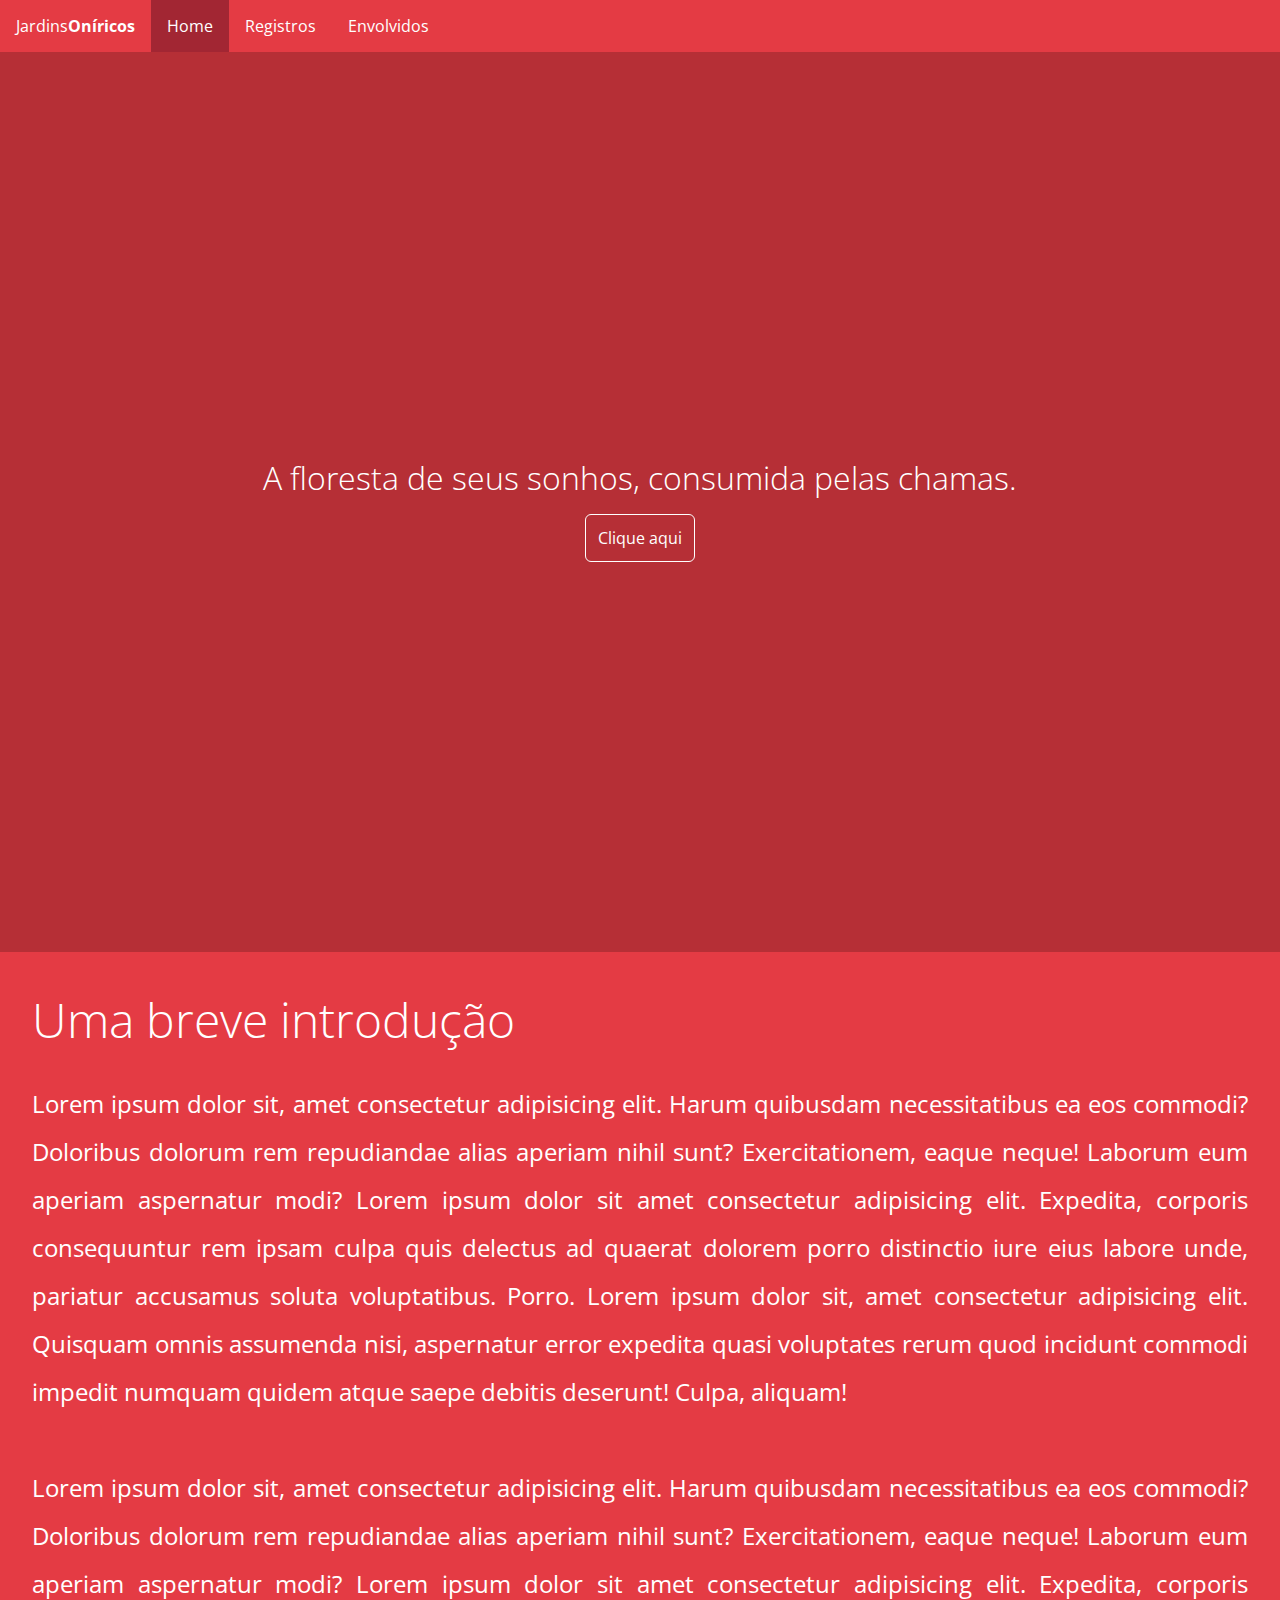
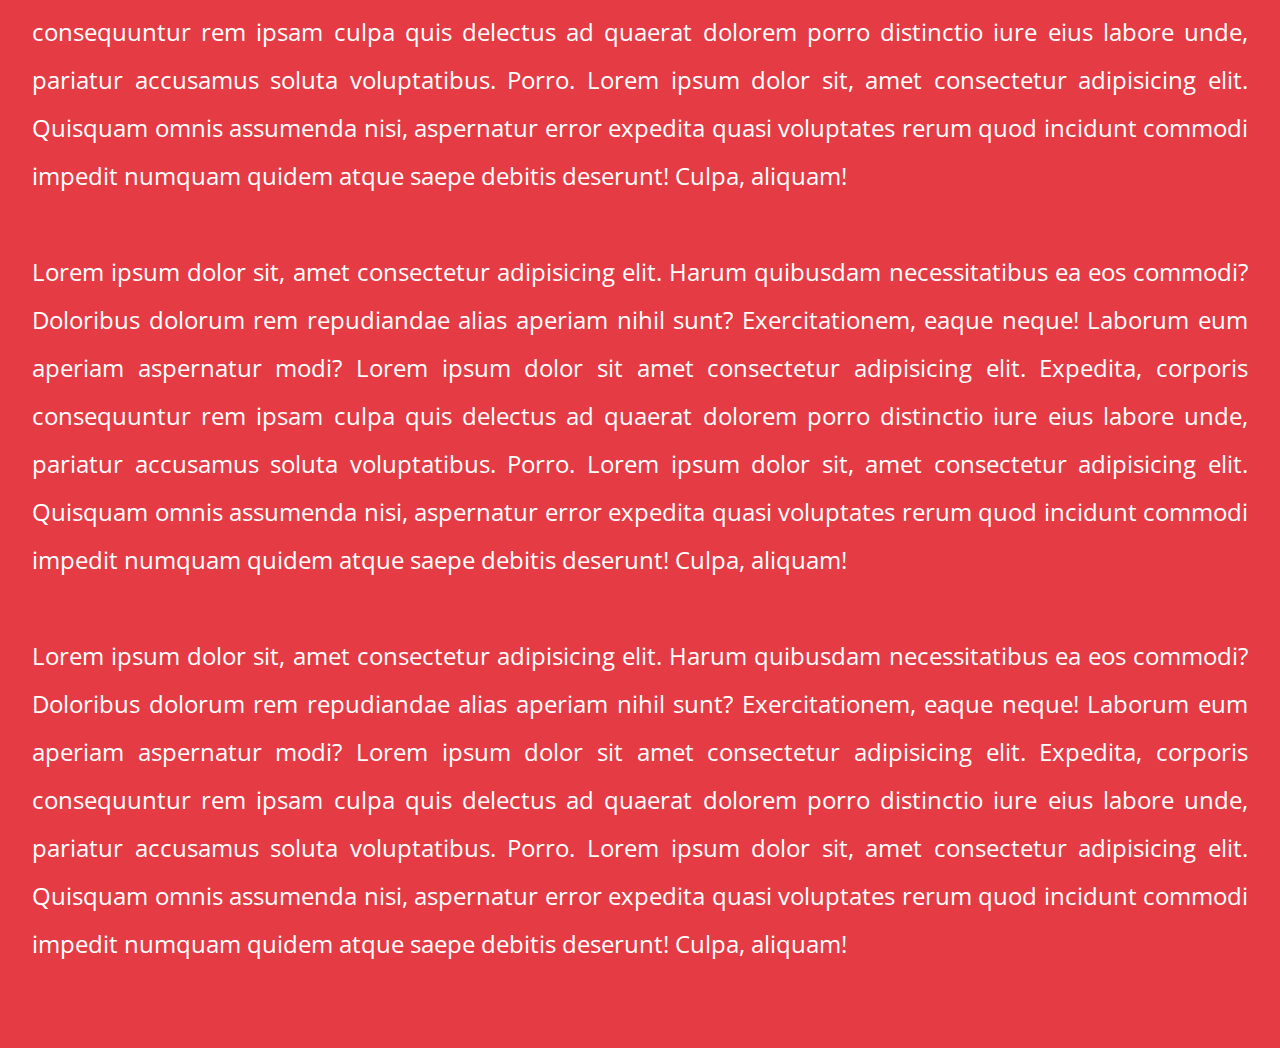
==== index.html @ b45d9e4f "Upload de projeto" ====
<!DOCTYPE html>
<html lang="en">
<head>
    <meta charset="UTF-8">
    <meta name="viewport" content="width=device-width, initial-scale=1.0">
    <title>JardinsOníricos</title>

    <link rel="stylesheet" href="css/root.css">
    <link rel="stylesheet" href="css/index.css">
</head>
<body>

    <ul class="nav-top">
        <li><span>Jardins<b>Oníricos</b></span></li>
        <li class="active"><a href="index.html">Home</a></li>
        <li><a href="registros.html">Registros</a></li>
        <li><a href="#">Envolvidos</a></li>
    </ul>

    <section class="showcase">
        <div class="video-container">
            <video src="./assets/movie.mp4" autoplay muted loop></video>
        </div>
        <div class="content">
            <h1>A floresta de seus sonhos, consumida pelas chamas.</h1>
            <a class="button" href="#introducao">Clique aqui</a>
        </div>
    </section>

    <section class="introducao" id="introducao">
        <div class="text-content">
            <h1>Uma breve introdução</h1>

            <p>Lorem ipsum dolor sit, amet consectetur adipisicing elit. Harum quibusdam necessitatibus ea eos commodi? Doloribus dolorum rem repudiandae alias aperiam nihil sunt? Exercitationem, eaque neque! Laborum eum aperiam aspernatur modi? Lorem ipsum dolor sit amet consectetur adipisicing elit. Expedita, corporis consequuntur rem ipsam culpa quis delectus ad quaerat dolorem porro distinctio iure eius labore unde, pariatur accusamus soluta voluptatibus. Porro. Lorem ipsum dolor sit, amet consectetur adipisicing elit. Quisquam omnis assumenda nisi, aspernatur error expedita quasi voluptates rerum quod incidunt commodi impedit numquam quidem atque saepe debitis deserunt! Culpa, aliquam!</p><br>

            <p>Lorem ipsum dolor sit, amet consectetur adipisicing elit. Harum quibusdam necessitatibus ea eos commodi? Doloribus dolorum rem repudiandae alias aperiam nihil sunt? Exercitationem, eaque neque! Laborum eum aperiam aspernatur modi? Lorem ipsum dolor sit amet consectetur adipisicing elit. Expedita, corporis consequuntur rem ipsam culpa quis delectus ad quaerat dolorem porro distinctio iure eius labore unde, pariatur accusamus soluta voluptatibus. Porro. Lorem ipsum dolor sit, amet consectetur adipisicing elit. Quisquam omnis assumenda nisi, aspernatur error expedita quasi voluptates rerum quod incidunt commodi impedit numquam quidem atque saepe debitis deserunt! Culpa, aliquam!</p><br>

            <p>Lorem ipsum dolor sit, amet consectetur adipisicing elit. Harum quibusdam necessitatibus ea eos commodi? Doloribus dolorum rem repudiandae alias aperiam nihil sunt? Exercitationem, eaque neque! Laborum eum aperiam aspernatur modi? Lorem ipsum dolor sit amet consectetur adipisicing elit. Expedita, corporis consequuntur rem ipsam culpa quis delectus ad quaerat dolorem porro distinctio iure eius labore unde, pariatur accusamus soluta voluptatibus. Porro. Lorem ipsum dolor sit, amet consectetur adipisicing elit. Quisquam omnis assumenda nisi, aspernatur error expedita quasi voluptates rerum quod incidunt commodi impedit numquam quidem atque saepe debitis deserunt! Culpa, aliquam!</p><br>

            <p>Lorem ipsum dolor sit, amet consectetur adipisicing elit. Harum quibusdam necessitatibus ea eos commodi? Doloribus dolorum rem repudiandae alias aperiam nihil sunt? Exercitationem, eaque neque! Laborum eum aperiam aspernatur modi? Lorem ipsum dolor sit amet consectetur adipisicing elit. Expedita, corporis consequuntur rem ipsam culpa quis delectus ad quaerat dolorem porro distinctio iure eius labore unde, pariatur accusamus soluta voluptatibus. Porro. Lorem ipsum dolor sit, amet consectetur adipisicing elit. Quisquam omnis assumenda nisi, aspernatur error expedita quasi voluptates rerum quod incidunt commodi impedit numquam quidem atque saepe debitis deserunt! Culpa, aliquam!</p><br>
        </div>
    </section>

</body>
</html>
---- css/root.css ----
@import url('https://fonts.googleapis.com/css2?family=Open+Sans&display=swap');

:root {
    --primary-color: #e43b44;
    --secondary-color: #a22633;
    --accent-color: #124e89;
    --text-white: #ffffff;
}

* {
    box-sizing: border-box;
    margin: 0;
    padding: 0;
}

body {
    font-family: 'Open Sans', sans-serif;
    line-height: 1.5;
}

/* Barra de Navegação */
.nav-top {
    list-style-type: none;
    margin: 0;
    padding: 0;
    overflow: hidden;
    background-color: var(--primary-color);
}

.nav-top > li {
    float: left;
}

.nav-top > li span {
    display: block;
    color: var(--text-white);
    text-align: center;
    padding: 14px 16px;
}

.nav-top > li a {
    display: block;
    color: var(--text-white);
    text-align: center;
    padding: 14px 16px;
    text-decoration: none;
}

.nav-top > li a:hover {
    background-color: var(--secondary-color);
}

.nav-top > li.active {
    background-color: var(--secondary-color);
}
---- css/index.css ----
/* Showcase Principal */
.showcase {
    position: relative;
    height: 100vh;
    display: flex;
    flex-direction: column;
    align-items: center;
    justify-content: center;
    text-align: center;
    padding: 0 20px;
    color: var(--text-white);
}

.button {
    border: 1px solid var(--text-white);
    border-radius: 6px;
    color: var(--text-white);
    padding: 12px;
    text-decoration: none;
}

.video-container {
    position: absolute;
    top: 0;
    left: 0;
    width: 100%;
    height: 100%;
    overflow: hidden;
    background-color: var(--primary-color);
}

.video-container video {
    min-width: 100%;
    min-height: 100%;
    object-fit: cover;
    position: absolute;
    top: 50%;
    left: 50%;
    transform: translate(-50%, -50%);
}

.video-container:after { /* Overlay do video */
    content: "";
    position: absolute;
    top: 0;
    left: 0;
    width: 100%;
    height: 100%;
    background-color: rgba(0, 0, 0, 0.2);
}

.content {
    z-index: 10;
}

h1 {
    font-weight: 300;
    line-height: 1.5;
    margin-bottom: 24px;
}

/* INTRODUÇÃO */
.introducao {
    font-size: 150%;
    text-align: justify;
    padding: 32px;
    line-height: 2;
    background-color: var(--primary-color);
    color: var(--text-white);
}
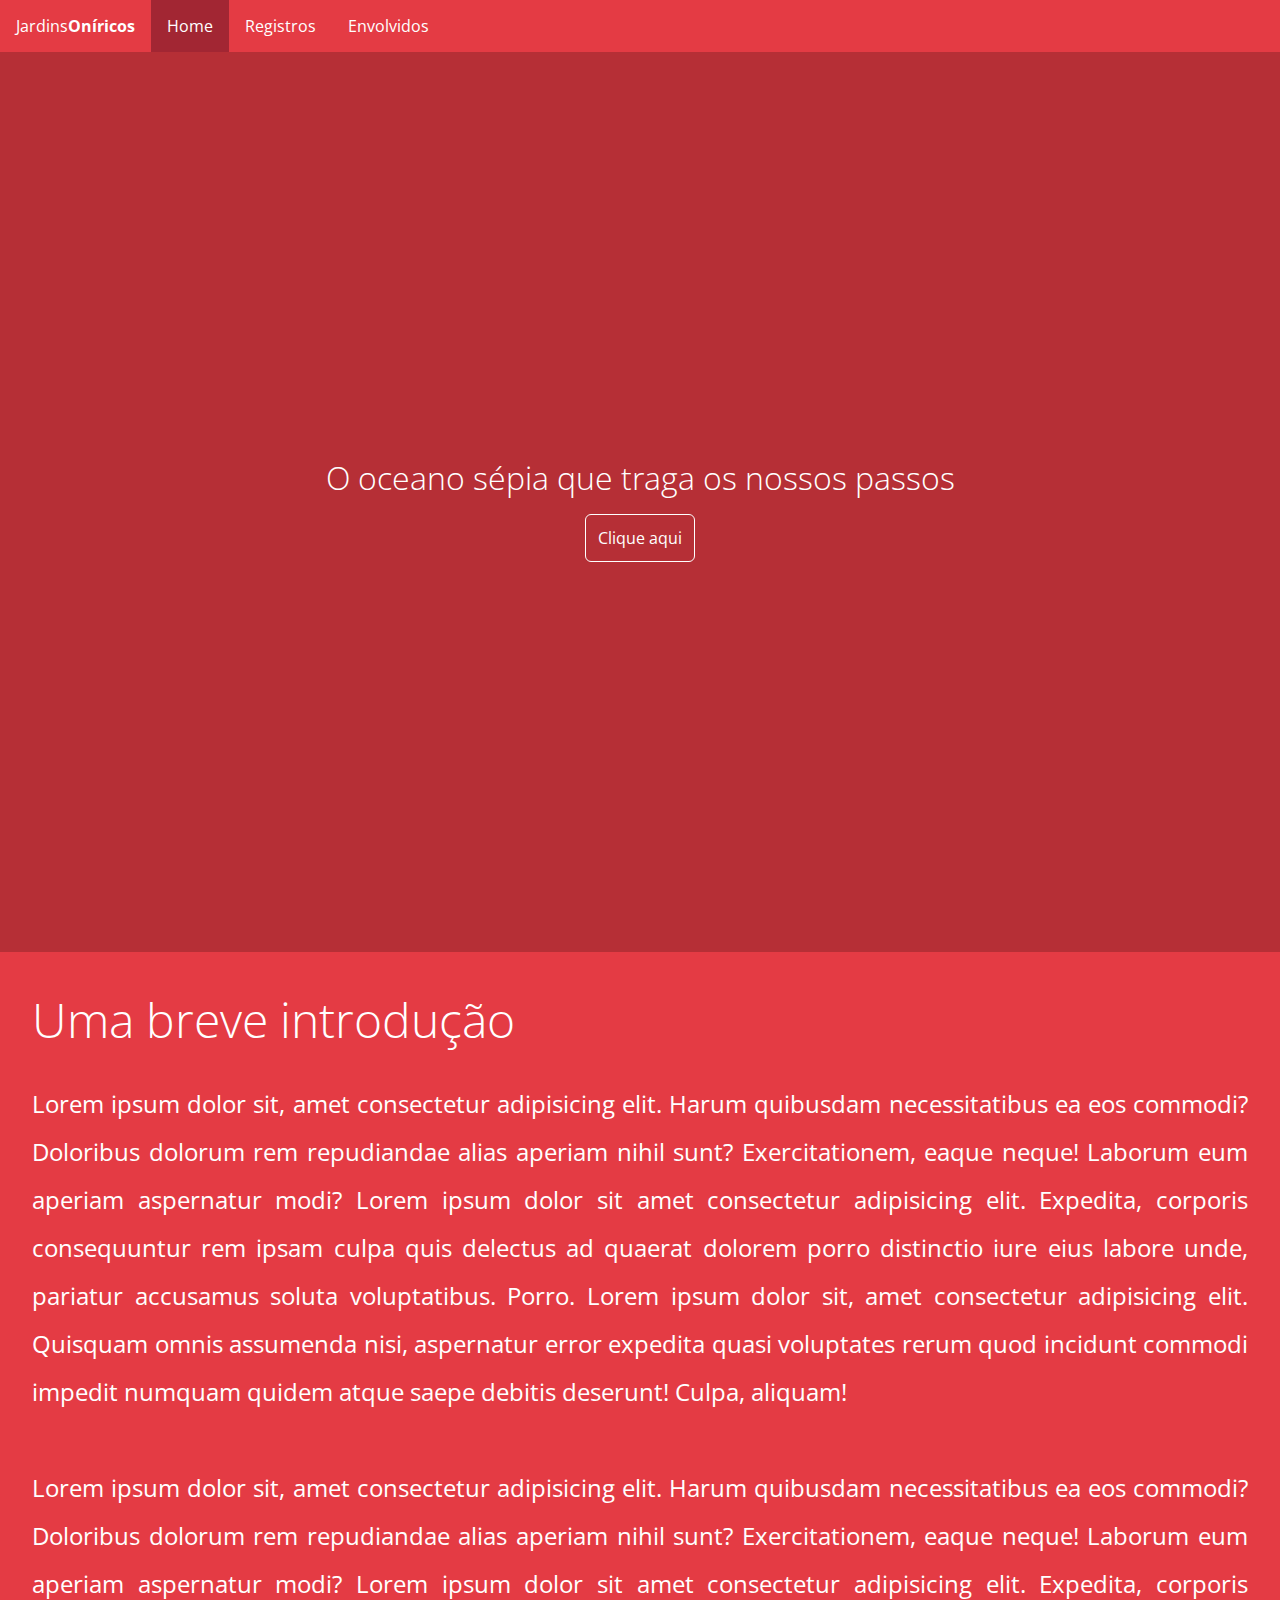
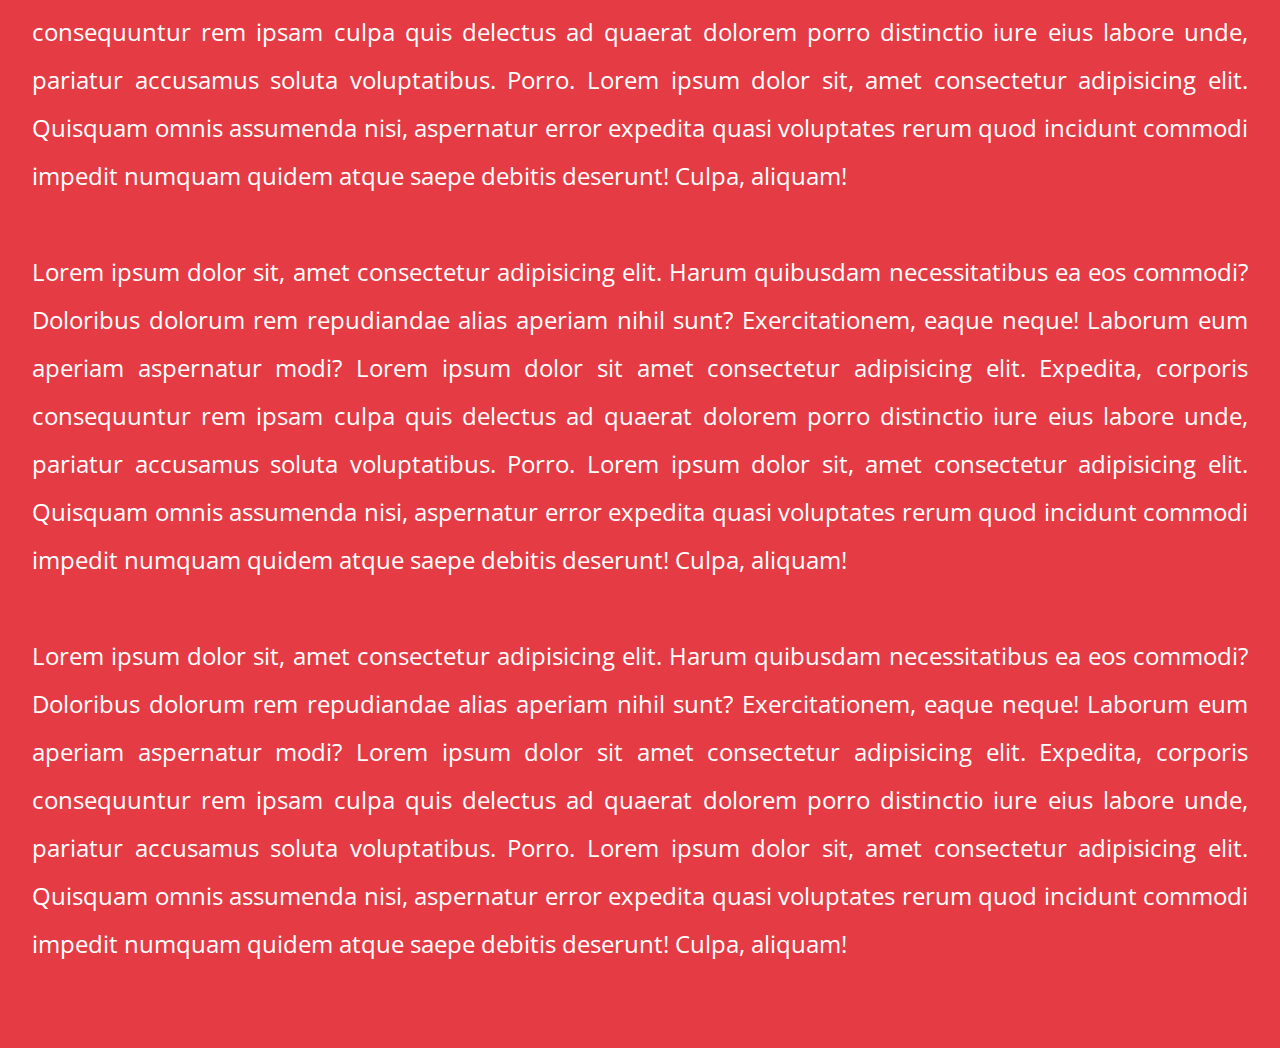
==== commit a59e2132: "Troca de cor da página em visualizacao.html" ====
--- a/index.html
+++ b/index.html
@@ -22,7 +22,7 @@
             <video src="./assets/movie.mp4" autoplay muted loop></video>
         </div>
         <div class="content">
-            <h1>A floresta de seus sonhos, consumida pelas chamas.</h1>
+            <h1>O oceano sépia que traga os nossos passos</h1>
             <a class="button" href="#introducao">Clique aqui</a>
         </div>
     </section>
--- a/css/root.css
+++ b/css/root.css
@@ -4,6 +4,7 @@
     --primary-color: #e43b44;
     --secondary-color: #a22633;
     --accent-color: #124e89;
+    --text-black: #000000;
     --text-white: #ffffff;
 }
 
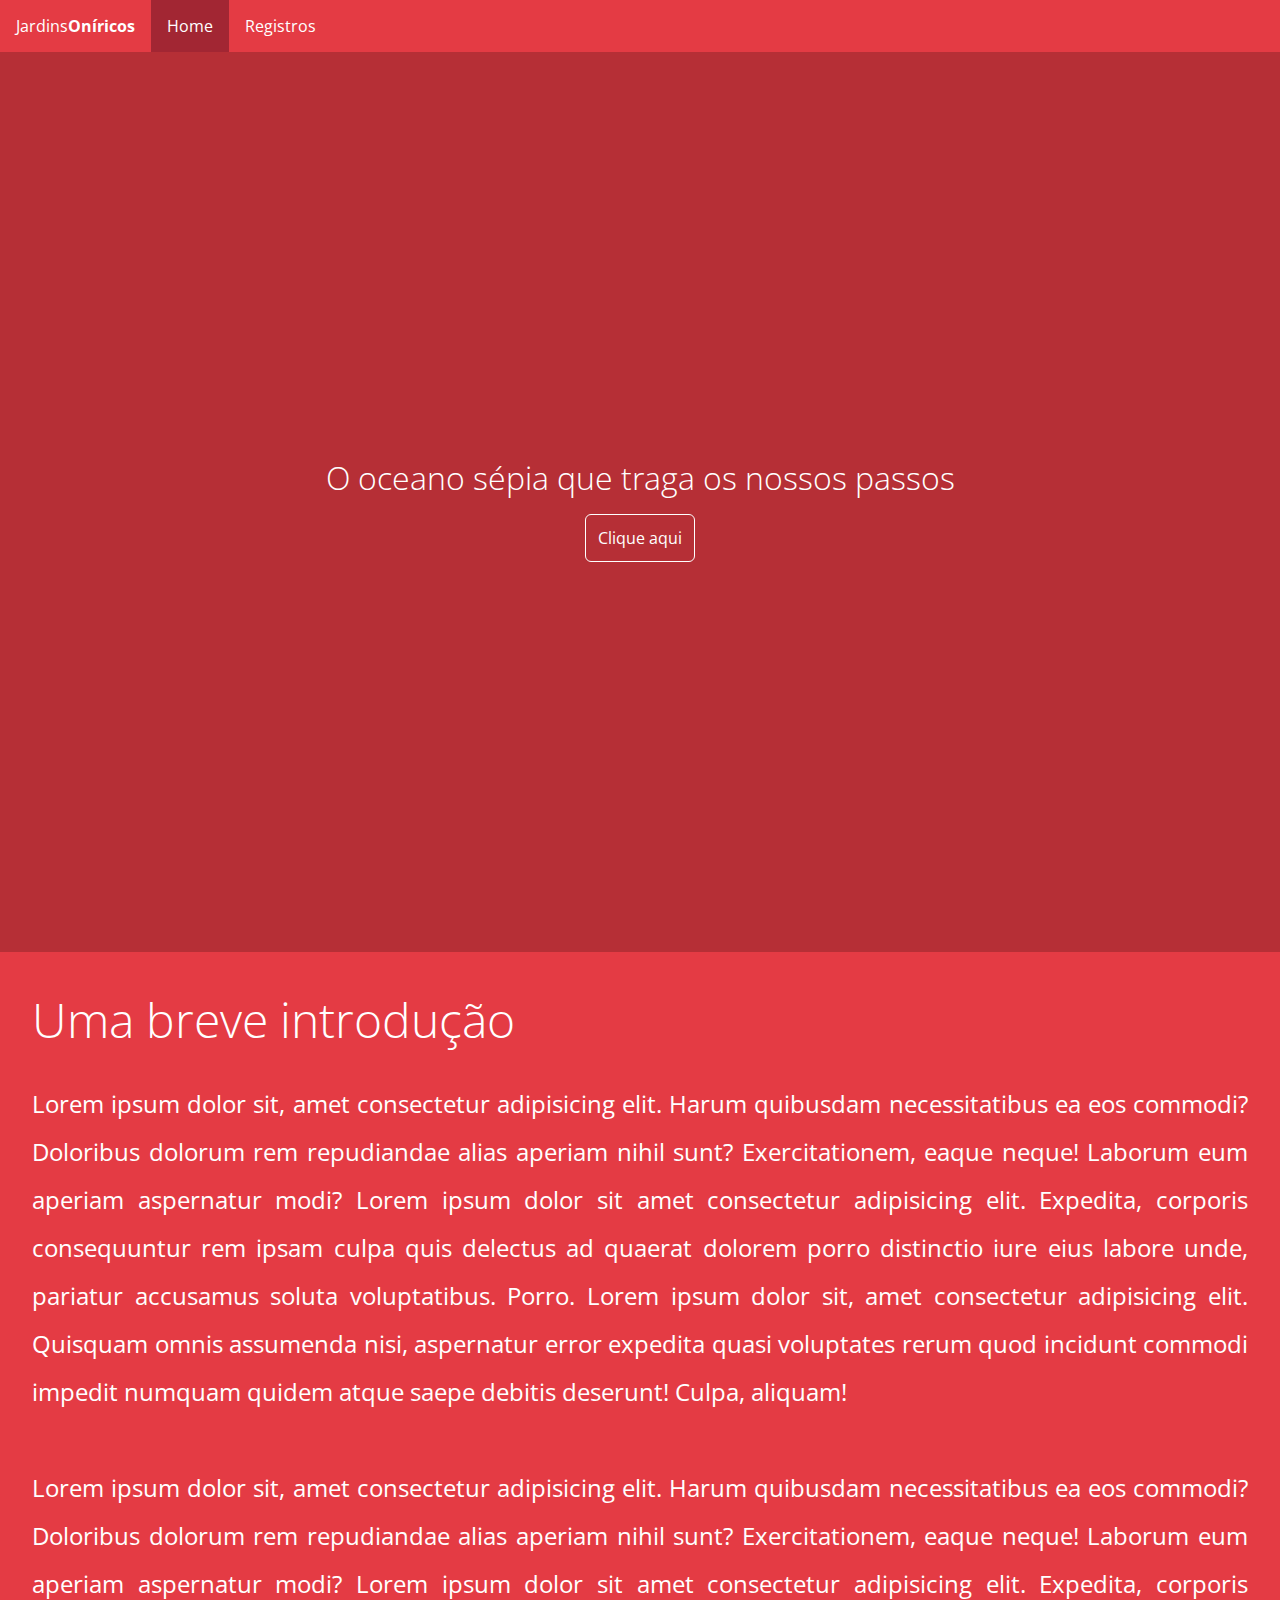
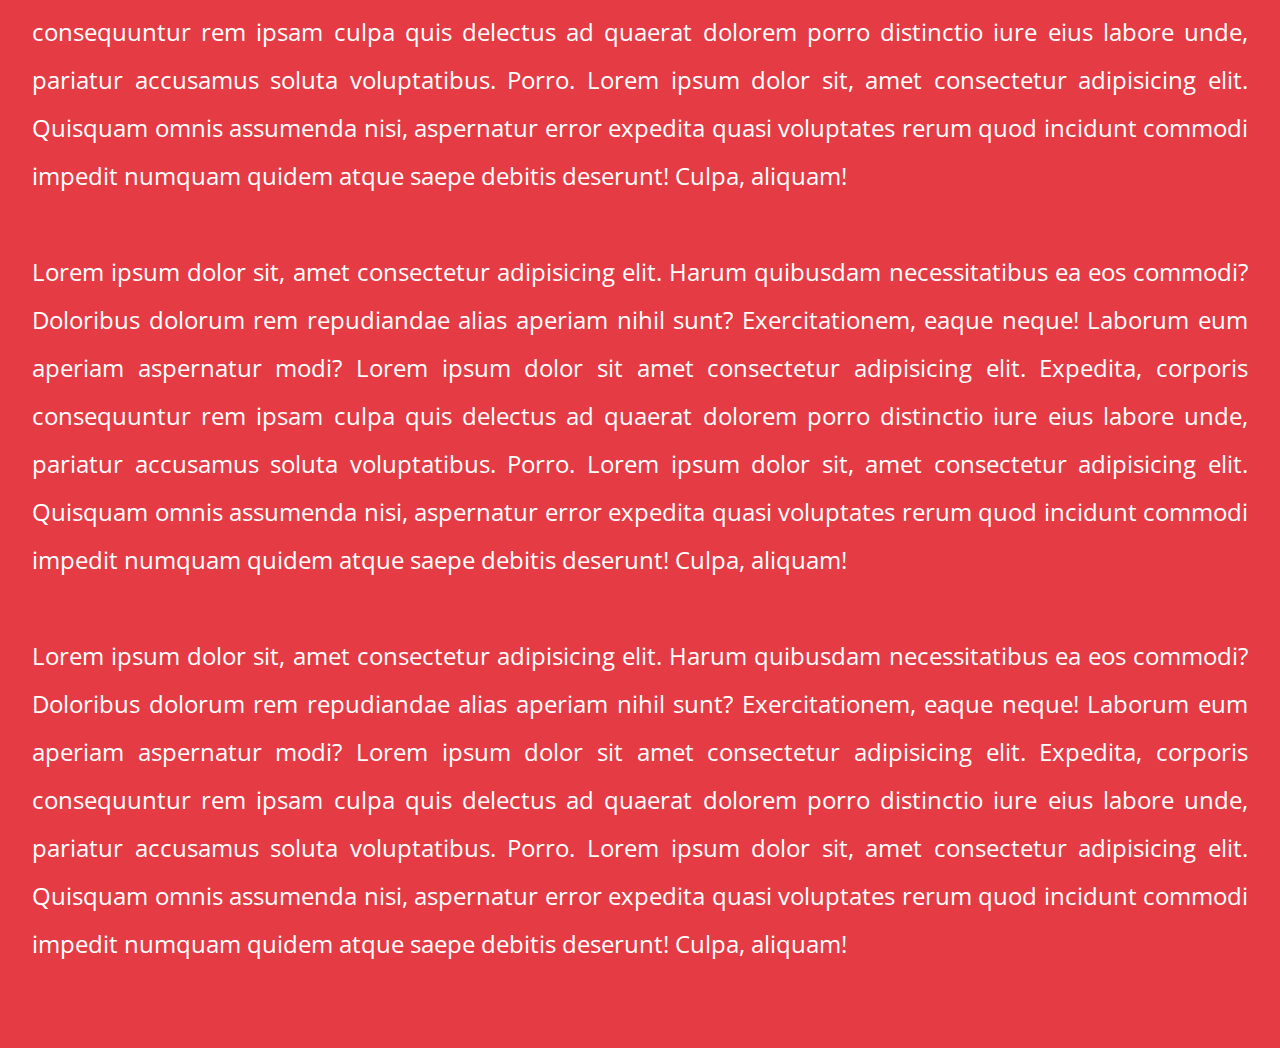
==== commit 635cc127: "Finalizando layout" ====
--- a/index.html
+++ b/index.html
@@ -14,7 +14,6 @@
         <li><span>Jardins<b>Oníricos</b></span></li>
         <li class="active"><a href="index.html">Home</a></li>
         <li><a href="registros.html">Registros</a></li>
-        <li><a href="#">Envolvidos</a></li>
     </ul>
 
     <section class="showcase">
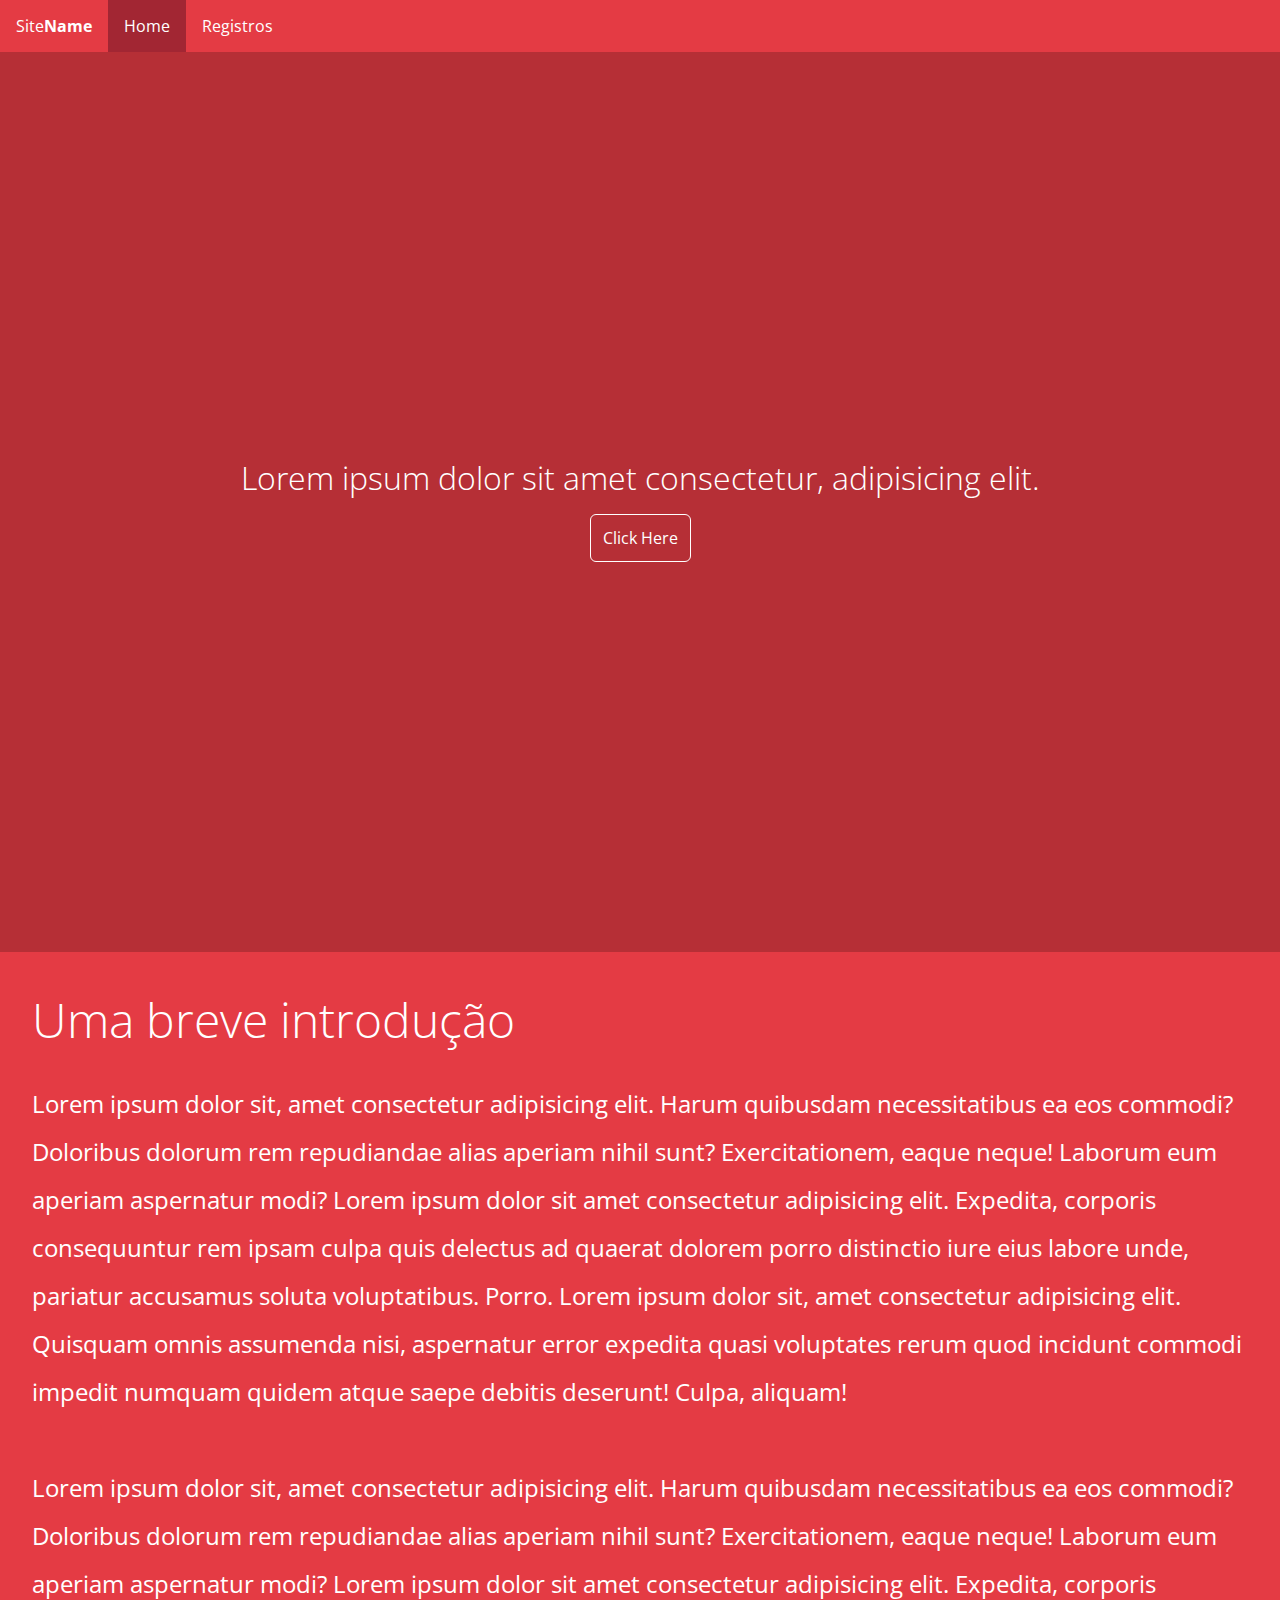
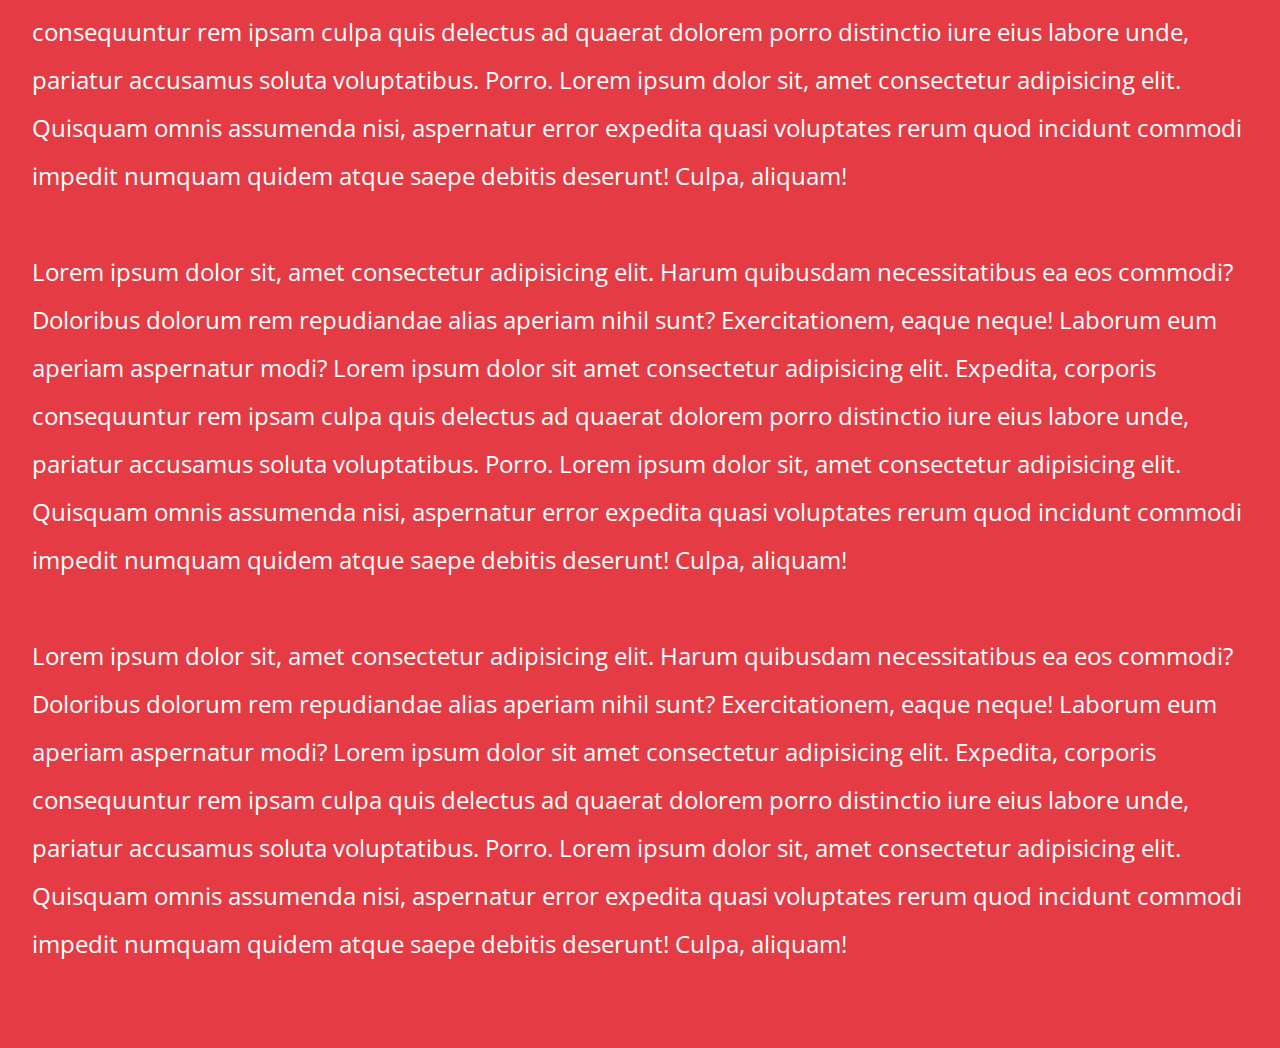
==== commit 8319939f: "Ajustes gerais para responsibilidade" ====
--- a/index.html
+++ b/index.html
@@ -3,7 +3,7 @@
 <head>
     <meta charset="UTF-8">
     <meta name="viewport" content="width=device-width, initial-scale=1.0">
-    <title>JardinsOníricos</title>
+    <title>OneiricGardens</title>
 
     <link rel="stylesheet" href="css/root.css">
     <link rel="stylesheet" href="css/index.css">
@@ -11,7 +11,7 @@
 <body>
 
     <ul class="nav-top">
-        <li><span>Jardins<b>Oníricos</b></span></li>
+        <li><span>Site<b>Name</b></span></li>
         <li class="active"><a href="index.html">Home</a></li>
         <li><a href="registros.html">Registros</a></li>
     </ul>
@@ -21,8 +21,8 @@
             <video src="./assets/movie.mp4" autoplay muted loop></video>
         </div>
         <div class="content">
-            <h1>O oceano sépia que traga os nossos passos</h1>
-            <a class="button" href="#introducao">Clique aqui</a>
+            <h1>Lorem ipsum dolor sit amet consectetur, adipisicing elit.</h1>
+            <a class="button" href="#introducao">Click Here</a>
         </div>
     </section>
 
--- a/css/root.css
+++ b/css/root.css
@@ -12,10 +12,10 @@
     box-sizing: border-box;
     margin: 0;
     padding: 0;
+    font-family: 'Open Sans', sans-serif;
 }
 
 body {
-    font-family: 'Open Sans', sans-serif;
     line-height: 1.5;
 }
 
@@ -35,14 +35,12 @@
 .nav-top > li span {
     display: block;
     color: var(--text-white);
-    text-align: center;
     padding: 14px 16px;
 }
 
 .nav-top > li a {
     display: block;
     color: var(--text-white);
-    text-align: center;
     padding: 14px 16px;
     text-decoration: none;
 }
@@ -53,4 +51,11 @@
 
 .nav-top > li.active {
     background-color: var(--secondary-color);
+}
+
+/* Media Query */
+@media (max-width: 700px) {
+    .nav-top > li{
+        float: none;
+    }
 }--- a/css/index.css
+++ b/css/index.css
@@ -61,10 +61,16 @@
 
 /* INTRODUÇÃO */
 .introducao {
-    font-size: 150%;
-    text-align: justify;
+    font-size: 1.5rem;
     padding: 32px;
     line-height: 2;
     background-color: var(--primary-color);
     color: var(--text-white);
-}+}
+
+/* Media Query */
+@media (max-width: 700px) {
+    .introducao {
+        font-size: 1.25em;
+    }
+}
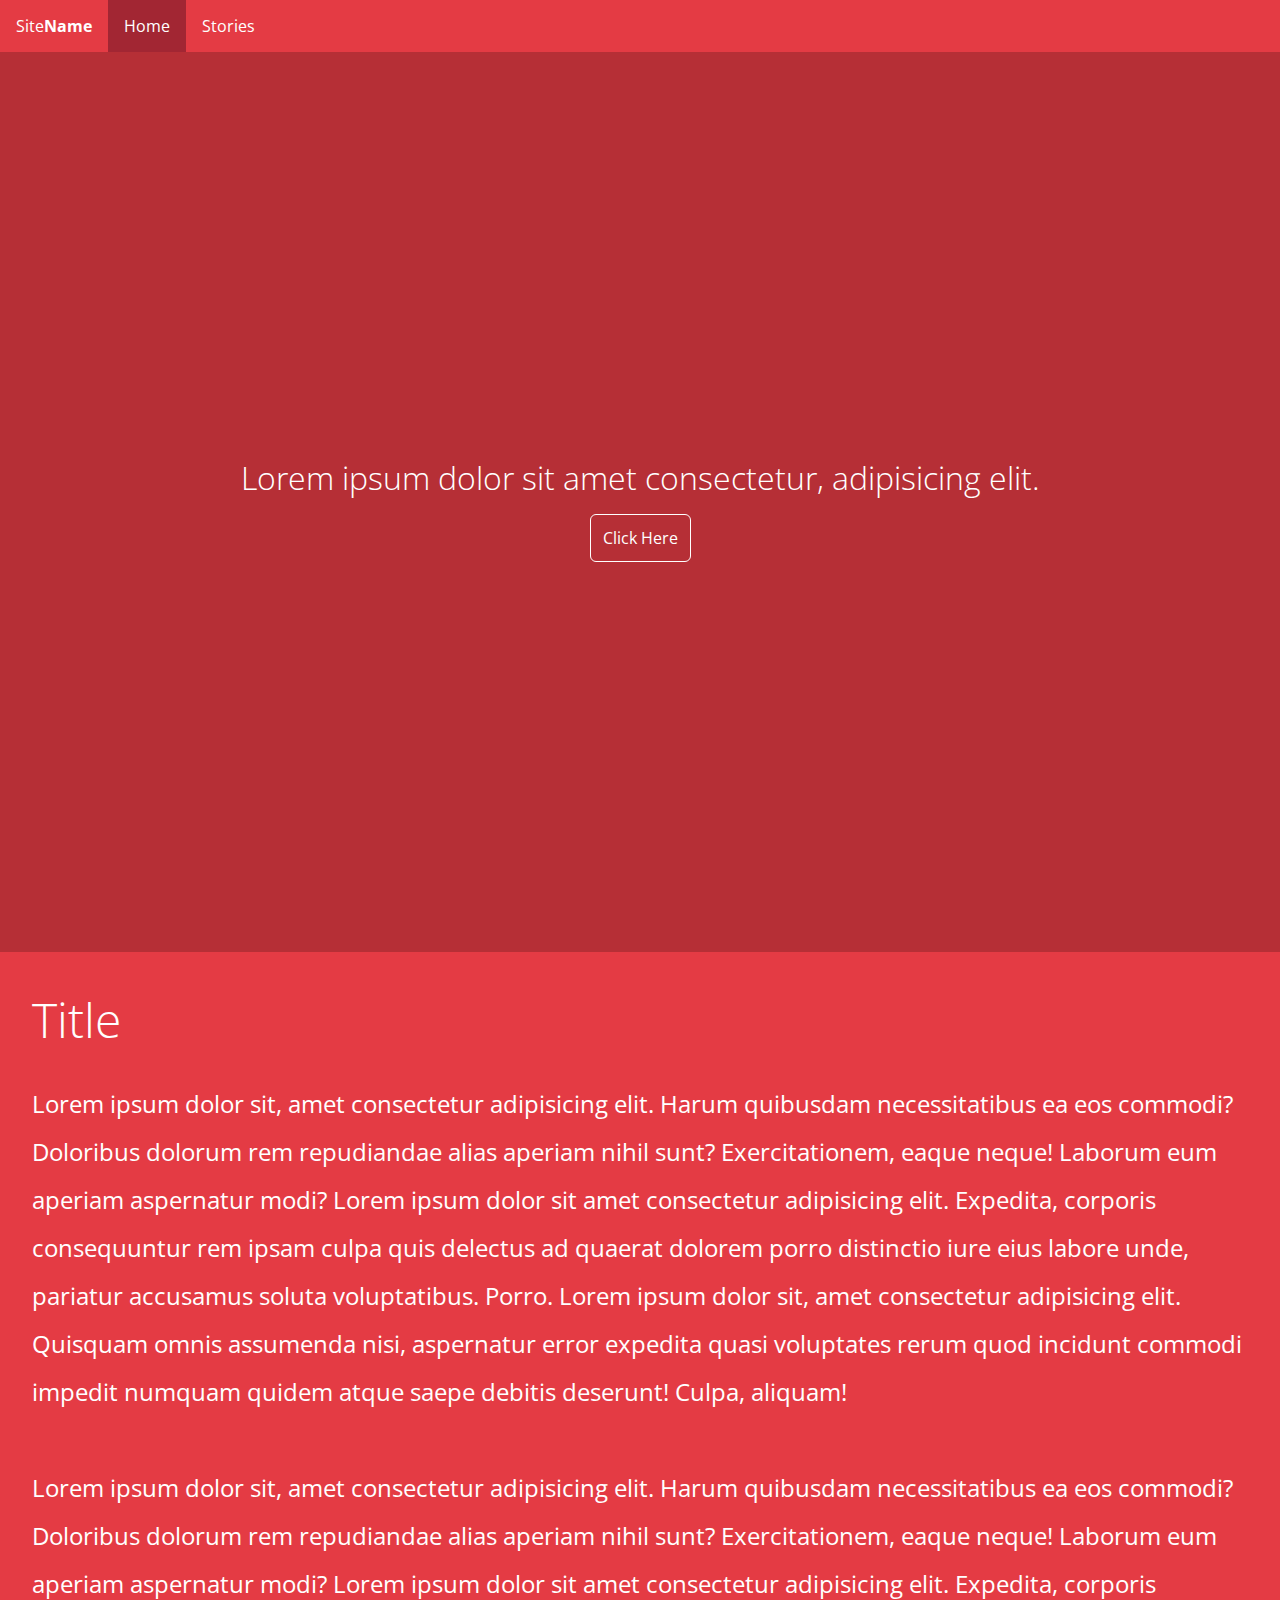
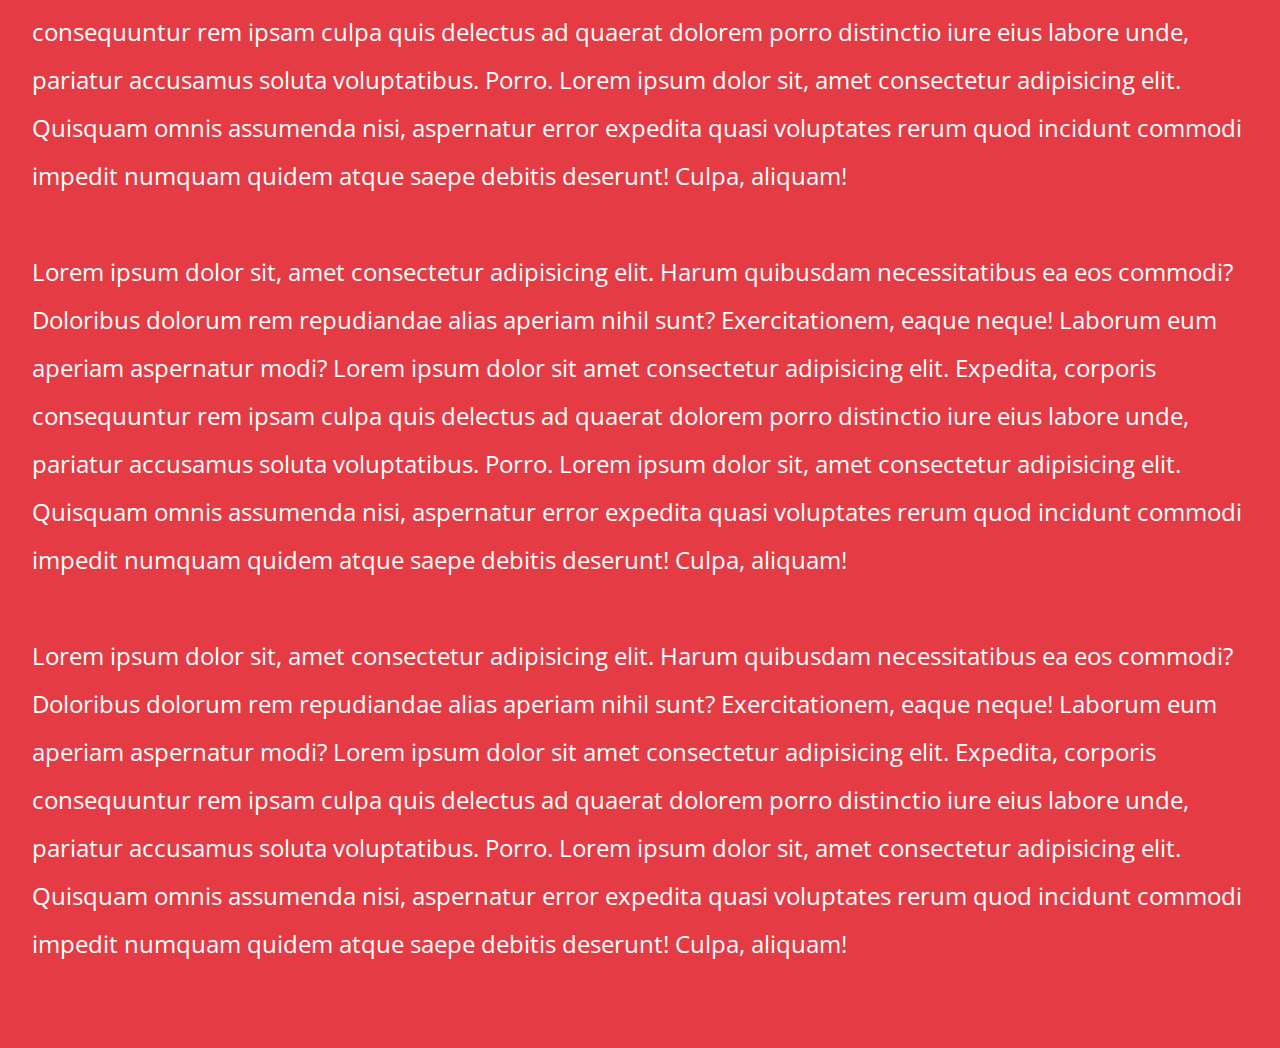
==== commit 9fa3ae79: "Rótulos genéricos para elementos" ====
--- a/index.html
+++ b/index.html
@@ -13,7 +13,7 @@
     <ul class="nav-top">
         <li><span>Site<b>Name</b></span></li>
         <li class="active"><a href="index.html">Home</a></li>
-        <li><a href="registros.html">Registros</a></li>
+        <li><a href="registros.html">Stories</a></li>
     </ul>
 
     <section class="showcase">
@@ -28,7 +28,7 @@
 
     <section class="introducao" id="introducao">
         <div class="text-content">
-            <h1>Uma breve introdução</h1>
+            <h1>Title</h1>
 
             <p>Lorem ipsum dolor sit, amet consectetur adipisicing elit. Harum quibusdam necessitatibus ea eos commodi? Doloribus dolorum rem repudiandae alias aperiam nihil sunt? Exercitationem, eaque neque! Laborum eum aperiam aspernatur modi? Lorem ipsum dolor sit amet consectetur adipisicing elit. Expedita, corporis consequuntur rem ipsam culpa quis delectus ad quaerat dolorem porro distinctio iure eius labore unde, pariatur accusamus soluta voluptatibus. Porro. Lorem ipsum dolor sit, amet consectetur adipisicing elit. Quisquam omnis assumenda nisi, aspernatur error expedita quasi voluptates rerum quod incidunt commodi impedit numquam quidem atque saepe debitis deserunt! Culpa, aliquam!</p><br>
 
